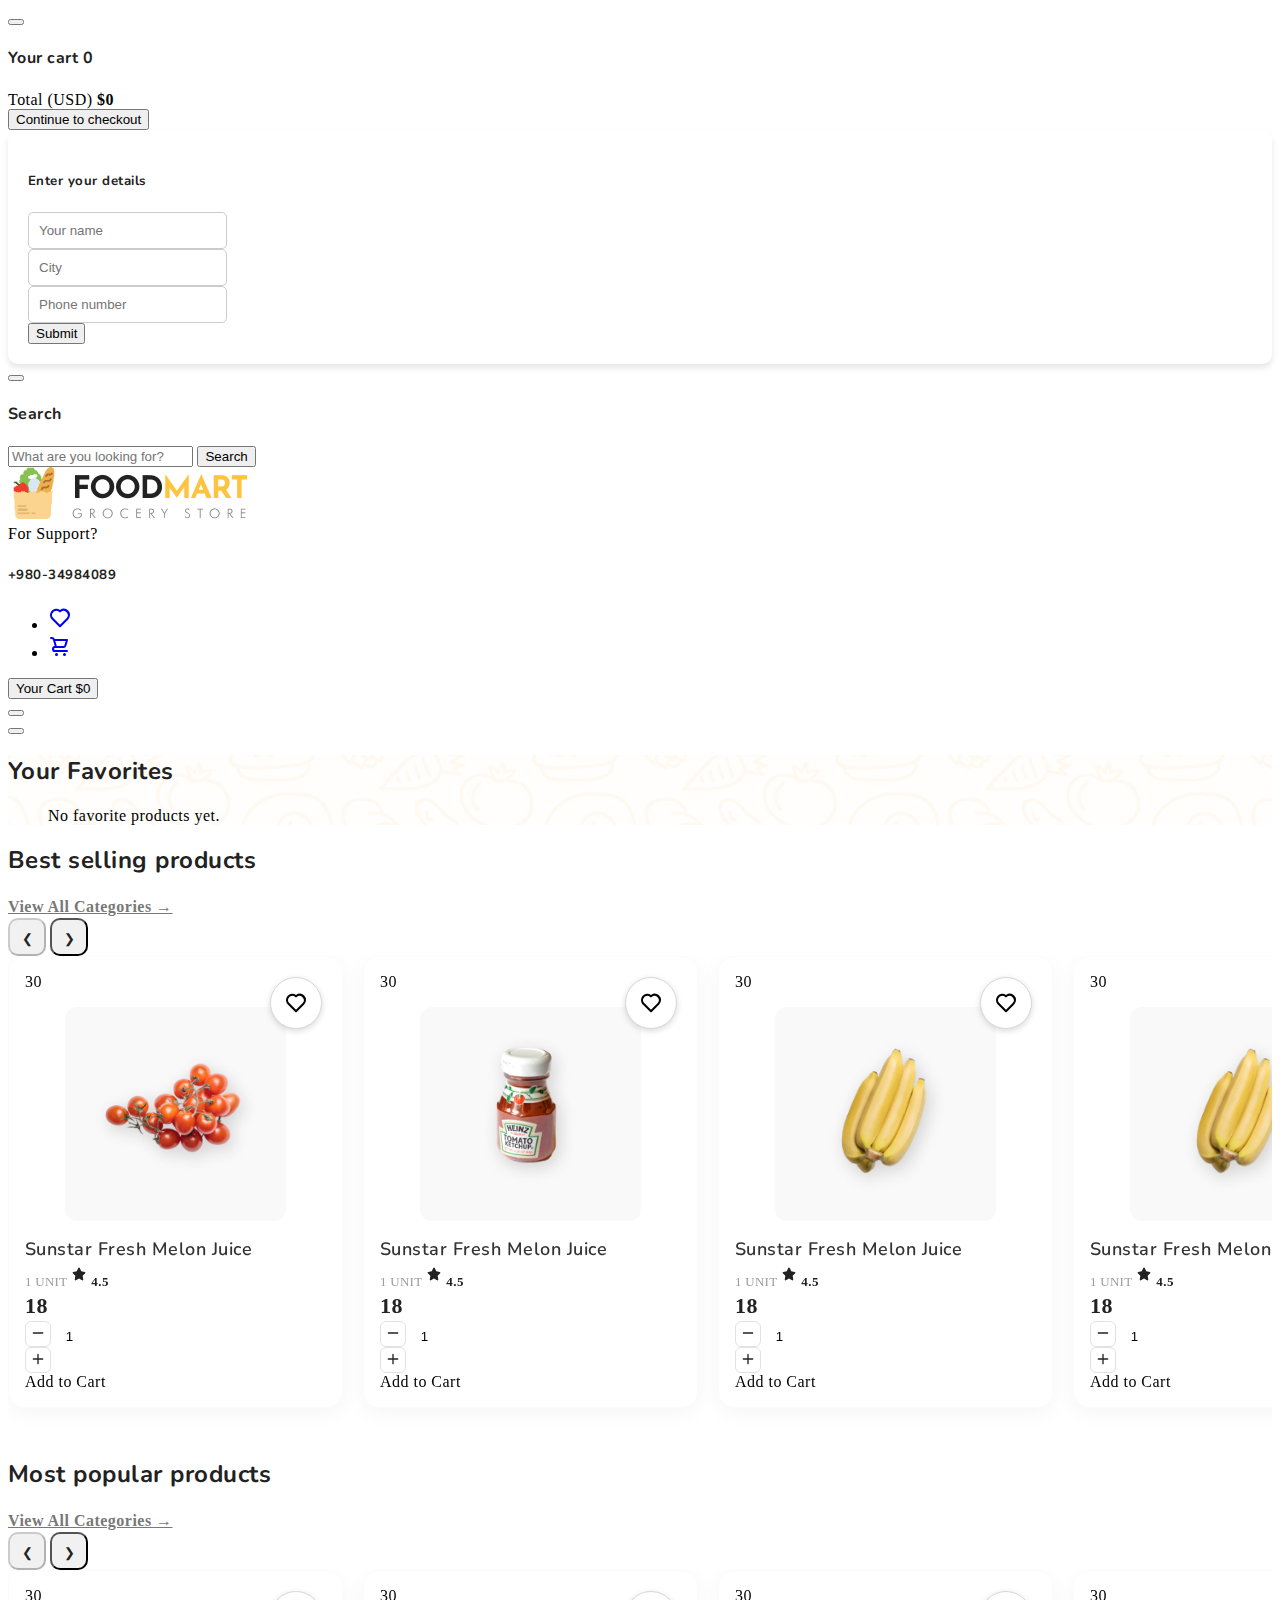
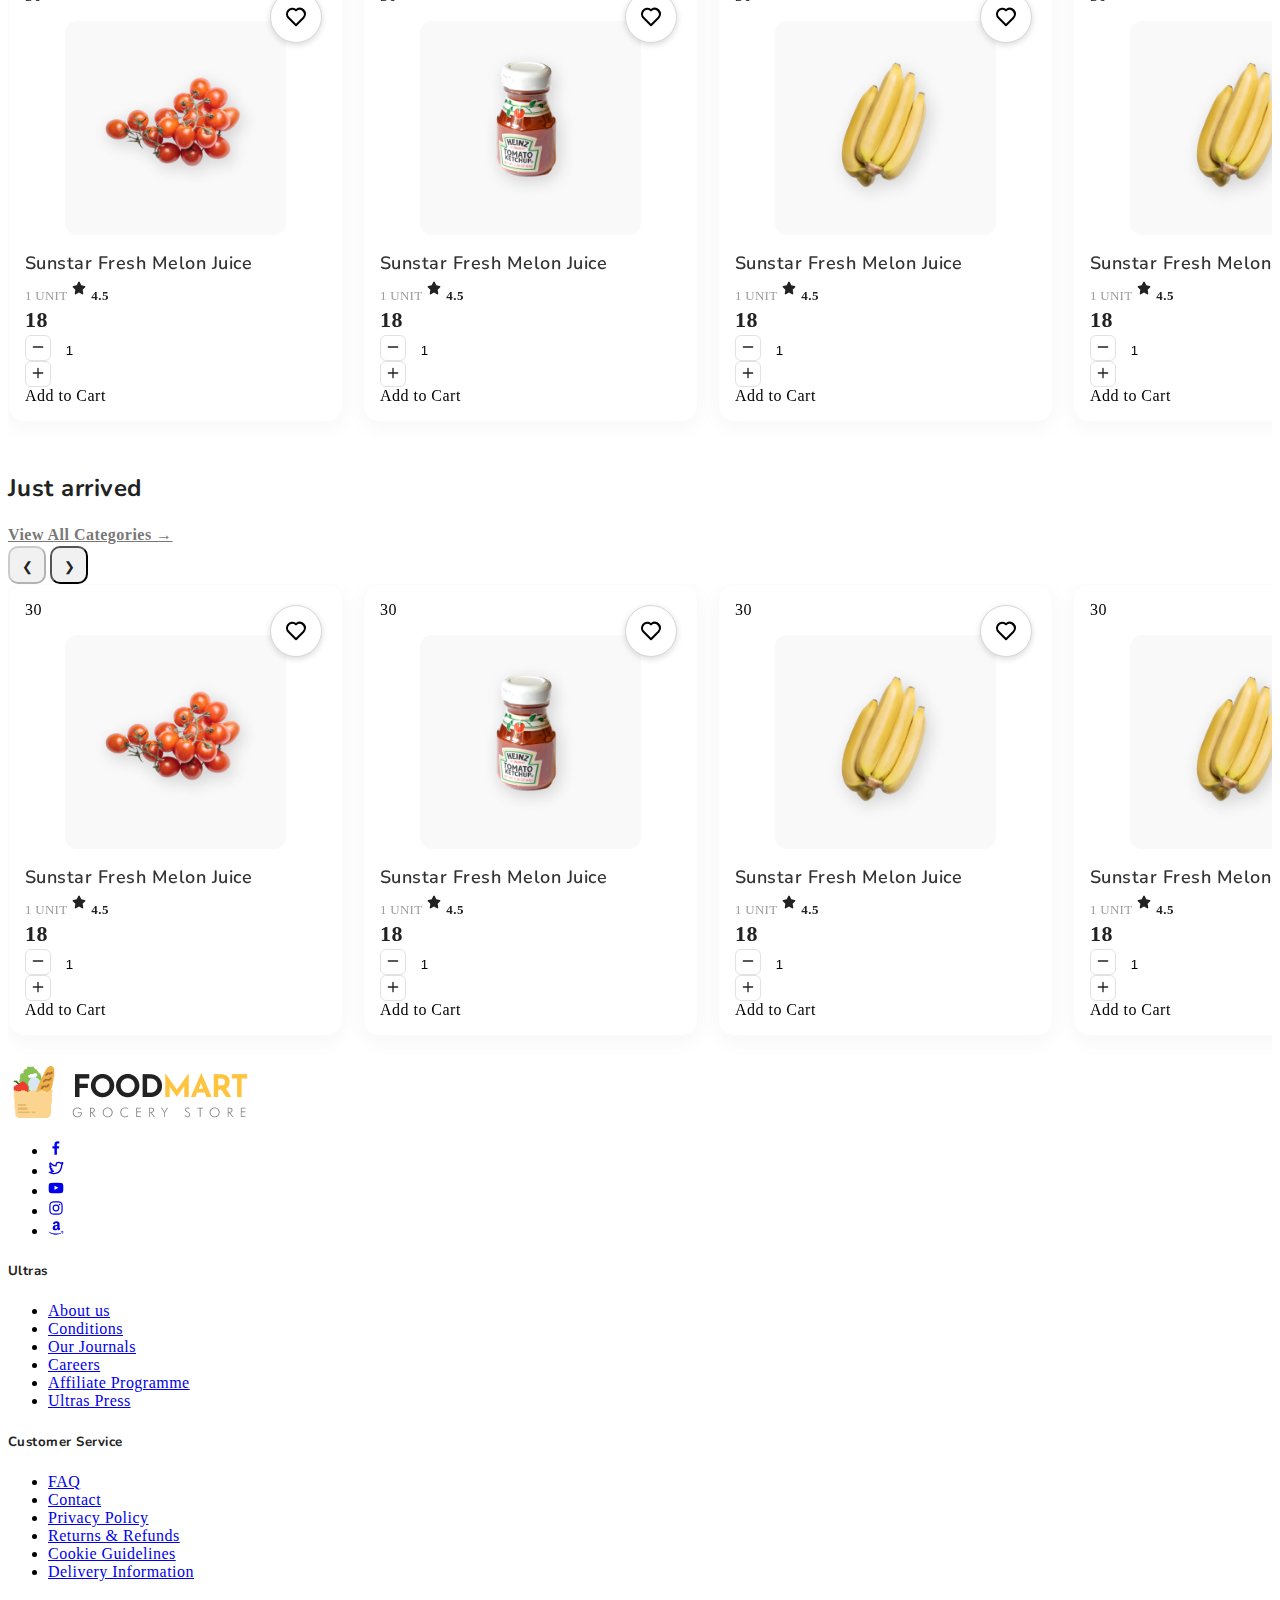
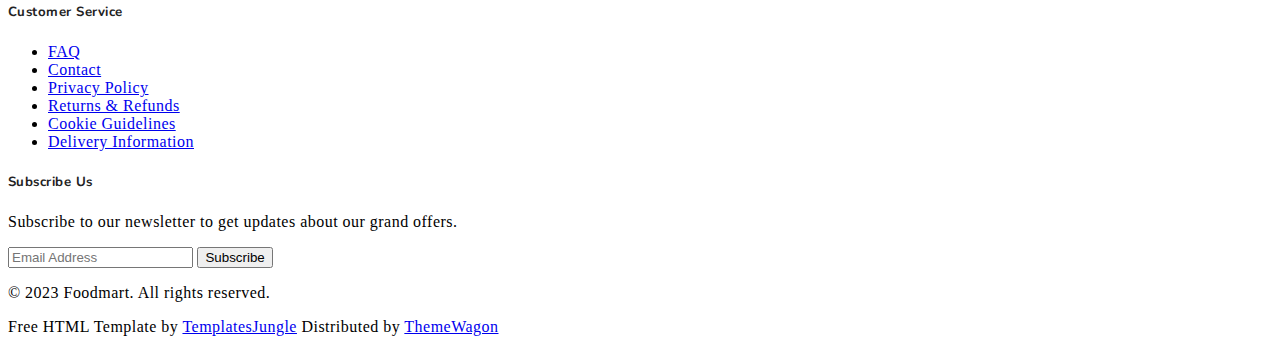
==== favorites.html @ f61351df "feat: added chatbot, favorites page, fixed product cart" ====
<!DOCTYPE html>
<html lang="en">
	<head>
		<meta charset="UTF-8" />
		<meta name="viewport" content="width=device-width, initial-scale=1.0" />
		<title></title>
		<link
			rel="stylesheet"
			href="https://cdn.jsdelivr.net/npm/swiper@9/swiper-bundle.min.css"
		/>
		<link
			href="https://cdn.jsdelivr.net/npm/bootstrap@5.3.0-alpha3/dist/css/bootstrap.min.css"
			rel="stylesheet"
			integrity="sha384-KK94CHFLLe+nY2dmCWGMq91rCGa5gtU4mk92HdvYe+M/SXH301p5ILy+dN9+nJOZ"
			crossorigin="anonymous"
		/>
		<link rel="stylesheet" type="text/css" href="css/vendor.css" />
		<link rel="stylesheet" type="text/css" href="style.css" />

		<link rel="preconnect" href="https://fonts.googleapis.com" />
		<link rel="preconnect" href="https://fonts.gstatic.com" crossorigin />
		<link
			href="https://fonts.googleapis.com/css2?family=Nunito:wght@400;700&family=Open+Sans:ital,wght@0,400;0,700;1,400;1,700&display=swap"
			rel="stylesheet"
		/>
	</head>
	<body class="product-page">
		<svg xmlns="http://www.w3.org/2000/svg" style="display: none;">
      <defs>
        <symbol xmlns="http://www.w3.org/2000/svg" id="link" viewBox="0 0 24 24">
          <path fill="currentColor" d="M12 19a1 1 0 1 0-1-1a1 1 0 0 0 1 1Zm5 0a1 1 0 1 0-1-1a1 1 0 0 0 1 1Zm0-4a1 1 0 1 0-1-1a1 1 0 0 0 1 1Zm-5 0a1 1 0 1 0-1-1a1 1 0 0 0 1 1Zm7-12h-1V2a1 1 0 0 0-2 0v1H8V2a1 1 0 0 0-2 0v1H5a3 3 0 0 0-3 3v14a3 3 0 0 0 3 3h14a3 3 0 0 0 3-3V6a3 3 0 0 0-3-3Zm1 17a1 1 0 0 1-1 1H5a1 1 0 0 1-1-1v-9h16Zm0-11H4V6a1 1 0 0 1 1-1h1v1a1 1 0 0 0 2 0V5h8v1a1 1 0 0 0 2 0V5h1a1 1 0 0 1 1 1ZM7 15a1 1 0 1 0-1-1a1 1 0 0 0 1 1Zm0 4a1 1 0 1 0-1-1a1 1 0 0 0 1 1Z"/>
        </symbol>
        <symbol xmlns="http://www.w3.org/2000/svg" id="arrow-right" viewBox="0 0 24 24">
          <path fill="currentColor" d="M17.92 11.62a1 1 0 0 0-.21-.33l-5-5a1 1 0 0 0-1.42 1.42l3.3 3.29H7a1 1 0 0 0 0 2h7.59l-3.3 3.29a1 1 0 0 0 0 1.42a1 1 0 0 0 1.42 0l5-5a1 1 0 0 0 .21-.33a1 1 0 0 0 0-.76Z"/>
        </symbol>
        <symbol xmlns="http://www.w3.org/2000/svg" id="category" viewBox="0 0 24 24">
          <path fill="currentColor" d="M19 5.5h-6.28l-.32-1a3 3 0 0 0-2.84-2H5a3 3 0 0 0-3 3v13a3 3 0 0 0 3 3h14a3 3 0 0 0 3-3v-10a3 3 0 0 0-3-3Zm1 13a1 1 0 0 1-1 1H5a1 1 0 0 1-1-1v-13a1 1 0 0 1 1-1h4.56a1 1 0 0 1 .95.68l.54 1.64a1 1 0 0 0 .95.68h7a1 1 0 0 1 1 1Z"/>
        </symbol>
        <symbol xmlns="http://www.w3.org/2000/svg" id="calendar" viewBox="0 0 24 24">
          <path fill="currentColor" d="M19 4h-2V3a1 1 0 0 0-2 0v1H9V3a1 1 0 0 0-2 0v1H5a3 3 0 0 0-3 3v12a3 3 0 0 0 3 3h14a3 3 0 0 0 3-3V7a3 3 0 0 0-3-3Zm1 15a1 1 0 0 1-1 1H5a1 1 0 0 1-1-1v-7h16Zm0-9H4V7a1 1 0 0 1 1-1h2v1a1 1 0 0 0 2 0V6h6v1a1 1 0 0 0 2 0V6h2a1 1 0 0 1 1 1Z"/>
        </symbol>
        <symbol xmlns="http://www.w3.org/2000/svg" id="heart" viewBox="0 0 24 24">
          <path fill="currentColor" d="M20.16 4.61A6.27 6.27 0 0 0 12 4a6.27 6.27 0 0 0-8.16 9.48l7.45 7.45a1 1 0 0 0 1.42 0l7.45-7.45a6.27 6.27 0 0 0 0-8.87Zm-1.41 7.46L12 18.81l-6.75-6.74a4.28 4.28 0 0 1 3-7.3a4.25 4.25 0 0 1 3 1.25a1 1 0 0 0 1.42 0a4.27 4.27 0 0 1 6 6.05Z"/>
        </symbol>
        <symbol xmlns="http://www.w3.org/2000/svg" id="plus" viewBox="0 0 24 24">
          <path fill="currentColor" d="M19 11h-6V5a1 1 0 0 0-2 0v6H5a1 1 0 0 0 0 2h6v6a1 1 0 0 0 2 0v-6h6a1 1 0 0 0 0-2Z"/>
        </symbol>
        <symbol xmlns="http://www.w3.org/2000/svg" id="minus" viewBox="0 0 24 24">
          <path fill="currentColor" d="M19 11H5a1 1 0 0 0 0 2h14a1 1 0 0 0 0-2Z"/>
        </symbol>
        <symbol xmlns="http://www.w3.org/2000/svg" id="cart" viewBox="0 0 24 24">
          <path fill="currentColor" d="M8.5 19a1.5 1.5 0 1 0 1.5 1.5A1.5 1.5 0 0 0 8.5 19ZM19 16H7a1 1 0 0 1 0-2h8.491a3.013 3.013 0 0 0 2.885-2.176l1.585-5.55A1 1 0 0 0 19 5H6.74a3.007 3.007 0 0 0-2.82-2H3a1 1 0 0 0 0 2h.921a1.005 1.005 0 0 1 .962.725l.155.545v.005l1.641 5.742A3 3 0 0 0 7 18h12a1 1 0 0 0 0-2Zm-1.326-9l-1.22 4.274a1.005 1.005 0 0 1-.963.726H8.754l-.255-.892L7.326 7ZM16.5 19a1.5 1.5 0 1 0 1.5 1.5a1.5 1.5 0 0 0-1.5-1.5Z"/>
        </symbol>
        <symbol xmlns="http://www.w3.org/2000/svg" id="check" viewBox="0 0 24 24">
          <path fill="currentColor" d="M18.71 7.21a1 1 0 0 0-1.42 0l-7.45 7.46l-3.13-3.14A1 1 0 1 0 5.29 13l3.84 3.84a1 1 0 0 0 1.42 0l8.16-8.16a1 1 0 0 0 0-1.47Z"/>
        </symbol>
        <symbol xmlns="http://www.w3.org/2000/svg" id="trash" viewBox="0 0 24 24">
          <path fill="currentColor" d="M10 18a1 1 0 0 0 1-1v-6a1 1 0 0 0-2 0v6a1 1 0 0 0 1 1ZM20 6h-4V5a3 3 0 0 0-3-3h-2a3 3 0 0 0-3 3v1H4a1 1 0 0 0 0 2h1v11a3 3 0 0 0 3 3h8a3 3 0 0 0 3-3V8h1a1 1 0 0 0 0-2ZM10 5a1 1 0 0 1 1-1h2a1 1 0 0 1 1 1v1h-4Zm7 14a1 1 0 0 1-1 1H8a1 1 0 0 1-1-1V8h10Zm-3-1a1 1 0 0 0 1-1v-6a1 1 0 0 0-2 0v6a1 1 0 0 0 1 1Z"/>
        </symbol>
        <symbol xmlns="http://www.w3.org/2000/svg" id="star-outline" viewBox="0 0 15 15">
          <path fill="none" stroke="currentColor" stroke-linecap="round" stroke-linejoin="round" d="M7.5 9.804L5.337 11l.413-2.533L4 6.674l2.418-.37L7.5 4l1.082 2.304l2.418.37l-1.75 1.793L9.663 11L7.5 9.804Z"/>
        </symbol>
        <symbol xmlns="http://www.w3.org/2000/svg" id="star-solid" viewBox="0 0 15 15">
          <path fill="currentColor" d="M7.953 3.788a.5.5 0 0 0-.906 0L6.08 5.85l-2.154.33a.5.5 0 0 0-.283.843l1.574 1.613l-.373 2.284a.5.5 0 0 0 .736.518l1.92-1.063l1.921 1.063a.5.5 0 0 0 .736-.519l-.373-2.283l1.574-1.613a.5.5 0 0 0-.283-.844L8.921 5.85l-.968-2.062Z"/>
        </symbol>
        <symbol xmlns="http://www.w3.org/2000/svg" id="search" viewBox="0 0 24 24">
          <path fill="currentColor" d="M21.71 20.29L18 16.61A9 9 0 1 0 16.61 18l3.68 3.68a1 1 0 0 0 1.42 0a1 1 0 0 0 0-1.39ZM11 18a7 7 0 1 1 7-7a7 7 0 0 1-7 7Z"/>
        </symbol>
        <symbol xmlns="http://www.w3.org/2000/svg" id="user" viewBox="0 0 24 24">
          <path fill="currentColor" d="M15.71 12.71a6 6 0 1 0-7.42 0a10 10 0 0 0-6.22 8.18a1 1 0 0 0 2 .22a8 8 0 0 1 15.9 0a1 1 0 0 0 1 .89h.11a1 1 0 0 0 .88-1.1a10 10 0 0 0-6.25-8.19ZM12 12a4 4 0 1 1 4-4a4 4 0 0 1-4 4Z"/>
        </symbol>
        <symbol xmlns="http://www.w3.org/2000/svg" id="close" viewBox="0 0 15 15">
          <path fill="currentColor" d="M7.953 3.788a.5.5 0 0 0-.906 0L6.08 5.85l-2.154.33a.5.5 0 0 0-.283.843l1.574 1.613l-.373 2.284a.5.5 0 0 0 .736.518l1.92-1.063l1.921 1.063a.5.5 0 0 0 .736-.519l-.373-2.283l1.574-1.613a.5.5 0 0 0-.283-.844L8.921 5.85l-.968-2.062Z"/>
        </symbol>
      </defs>
    </svg>

    <div class="preloader-wrapper">
      <div class="preloader">
      </div>
    </div>

    <div class="offcanvas offcanvas-end" data-bs-scroll="true" tabindex="-1" id="offcanvasCart" aria-labelledby="My Cart">
      <div class="offcanvas-header justify-content-center">
        <button type="button" class="btn-close" data-bs-dismiss="offcanvas" aria-label="Close"></button>
      </div>
      <div class="offcanvas-body">
        <div class="order-md-last">
          <h4 class="d-flex justify-content-between align-items-center mb-3">
            <span class="text-primary">Your cart</span>
            <span id="cart-count" class="badge bg-primary rounded-pill">0</span>
          </h4>
          <ul id="cart-items" class="list-group mb-3">
            <!-- products -->
          </ul>

          <li class="list-group-item d-flex justify-content-between">
            <span>Total (USD)</span>
            <strong id="cart-total">$0</strong>
          </li>
  
          <button class="w-100 btn btn-primary btn-lg" type="submit">Continue to checkout</button>

          <!-- form submit -->
      <form class="user-form bg-light mt-4">
        <h5 class="text-center mb-3">Enter your details</h5>
        <div class="mb-3">
          <input type="text" class="form-control" placeholder="Your name" required>
        </div>
        <div class="mb-3">
          <input type="text" class="form-control" placeholder="City" required>
        </div>
        <div class="mb-3">
          <input type="tel" class="form-control" placeholder="Phone number" required>
        </div>
        <button type="submit" class="w-100 btn btn-primary btn-lg">Submit</button>
      </form>
        </div>
      </div>
    </div>
    
    <div class="offcanvas offcanvas-end" data-bs-scroll="true" tabindex="-1" id="offcanvasSearch" aria-labelledby="Search">
      <div class="offcanvas-header justify-content-center">
        <button type="button" class="btn-close" data-bs-dismiss="offcanvas" aria-label="Close"></button>
      </div>
      <div class="offcanvas-body">
        <div class="order-md-last">
          <h4 class="d-flex justify-content-between align-items-center mb-3">
            <span class="text-primary">Search</span>
          </h4>
          <form role="search" action="index.html" method="get" class="d-flex mt-3 gap-0">
            <input class="form-control rounded-start rounded-0 bg-light" type="email" placeholder="What are you looking for?" aria-label="What are you looking for?">
            <button class="btn btn-dark rounded-end rounded-0" type="submit">Search</button>
          </form>
        </div>
      </div>
    </div>

    <header>
      <div class="container-fluid">
        <div class="d-flex justify-content-between py-3 border-bottom">
          
          <div class="col-sm-4 col-lg-3 text-center text-sm-start d-flex align-items-center">
            <div class="main-logo">
              <a href="index.html">
                <img src="images/logo.png" alt="logo" class="img-fluid">
              </a>
            </div>
          </div>
          
          <div class="col-sm-8 d-flex justify-content-end gap-5 align-items-center mt-sm-0 justify-content-center justify-content-sm-end">
            <div class="support-box text-end d-none d-xl-block">
              <span class="fs-6 text-muted">For Support?</span>
              <h5 class="mb-0">+980-34984089</h5>
            </div>

            <ul class="d-flex justify-content-end list-unstyled m-0">
              <li>
                <a href="/favorites.html" class="rounded-circle bg-light p-2 mx-1">
                  <svg width="24" height="24" viewBox="0 0 24 24"><use xlink:href="#heart"></use></svg>
                </a>
              </li>
              <li class="d-lg-none">
                <a href="#" class="rounded-circle bg-light p-2 mx-1" data-bs-toggle="offcanvas" data-bs-target="#offcanvasCart" aria-controls="offcanvasCart">
                  <svg width="24" height="24" viewBox="0 0 24 24"><use xlink:href="#cart"></use></svg>
                </a>
              </li>
            </ul>

            <div class="cart text-end d-none d-lg-block dropdown">
              <button class="border-0 bg-transparent d-flex flex-column gap-2 lh-1" type="button" data-bs-toggle="offcanvas" data-bs-target="#offcanvasCart" aria-controls="offcanvasCart">
                <span class="fs-6 text-muted dropdown-toggle">Your Cart</span>
                <span id='cart-total-header' class="cart-total fs-5 fw-bold">$0</span>
              </button>
            </div>

            <div>
              <div class="row py-3">
                <div class="d-flex justify-content-center justify-content-sm-between align-items-center">
                  <nav class="main-menu d-flex navbar navbar-expand-lg">
      
                    <button class="navbar-toggler" type="button" data-bs-toggle="offcanvas" data-bs-target="#offcanvasNavbar"
                      aria-controls="offcanvasNavbar">
                      <span class="navbar-toggler-icon"></span>
                    </button>
      
                    <div class="offcanvas offcanvas-end" tabindex="-1" id="offcanvasNavbar" aria-labelledby="offcanvasNavbarLabel">
      
                      <div class="offcanvas-header justify-content-center">
                        <button type="button" class="btn-close" data-bs-dismiss="offcanvas" aria-label="Close"></button>
                      </div>
      
                    </div>
                </div>
              </div>
            </div>

          </div>

        </div>
      </div>
 
    </header>

		<section class="py-3" style="background-image: url('images/background-pattern.jpg');background-repeat: no-repeat;background-size: cover;">
			<div class="container-fluid">
        <h2 class="text-center my-4">Your Favorites</h2>
        <ul id="favorites-list" class="list-group mb-3">
          <!-- products -->
        </ul>
		  </div>
		</section>

    <section class="py-5 overflow-hidden">
      <div class="container-fluid">
        <div class="row">
          <div class="col-md-12">

            <div class="section-header d-flex flex-wrap justify-content-between my-5">
              
              <h2 class="section-title">Best selling products</h2>

              <div class="d-flex align-items-center">
                <a href="#" class="btn-link text-decoration-none">View All Categories →</a>
                <div class="swiper-buttons">
                  <button class="swiper-prev best-selling-prev btn btn-primary">❮</button>
                  <button class="swiper-next best-selling-next btn btn-primary">❯</button>
                </div>  
              </div>
            </div>
          </div>
        </div>
        <div class="row">
          <div class="col-md-12">
            <div class="products-carousel swiper best-selling-carousel">
              <div class="swiper-wrapper" id='bestSellProducts'></div>
            </div>
            <!-- / products-carousel -->
          </div>
        </div>
      </div>
    </section>

    <section class="py-5 overflow-hidden">
      <div class="container-fluid">
        <div class="row">
          <div class="col-md-12">

            <div class="section-header d-flex justify-content-between">
              
              <h2 class="section-title">Most popular products</h2>

              <div class="d-flex align-items-center">
                <a href="#" class="btn-link text-decoration-none">View All Categories →</a>
                <div class="swiper-buttons">
                  <button class="swiper-prev most-popular-prev btn btn-primary">❮</button>
                  <button class="swiper-next most-popular-next btn btn-primary">❯</button>
                </div>  
              </div>
            </div>
            
          </div>
        </div>
        <div class="row">
          <div class="col-md-12">

            <div class="products-carousel swiper most-popular-carousel">
              <div class="swiper-wrapper" id='mostPopularProducts'></div>
            </div>
            <!-- / products-carousel -->

          </div>
        </div>
      </div>
    </section>

    <section class="py-5 overflow-hidden">
      <div class="container-fluid">
        <div class="row">
          <div class="col-md-12">

            <div class="section-header d-flex justify-content-between">
              
              <h2 class="section-title">Just arrived</h2>

              <div class="d-flex align-items-center">
                <a href="#" class="btn-link text-decoration-none">View All Categories →</a>
                <div class="swiper-buttons">
                  <button class="swiper-prev just-arrived-prev btn btn-primary">❮</button>
                  <button class="swiper-next just-arrived-next btn btn-primary">❯</button>
                </div>  
              </div>
            </div>
            
          </div>
        </div>
        <div class="row">
          <div class="col-md-12">

            <div class="products-carousel swiper just-arrived-carousel">
              <div class="swiper-wrapper" id='justArrivedProducts'></div>
            </div>
            <!-- / products-carousel -->
          </div>
        </div>
      </div>
    </section>
		
		<footer class="py-5">
      <div class="container-fluid">
        <div class="row">

          <div class="col-lg-3 col-md-6 col-sm-6">
            <div class="footer-menu">
              <img src="images/logo.png" alt="logo">
              <div class="social-links mt-5">
                <ul class="d-flex list-unstyled gap-2">
                  <li>
                    <a href="#" class="btn btn-outline-light">
                      <svg xmlns="http://www.w3.org/2000/svg" width="16" height="16" viewBox="0 0 24 24"><path fill="currentColor" d="M15.12 5.32H17V2.14A26.11 26.11 0 0 0 14.26 2c-2.72 0-4.58 1.66-4.58 4.7v2.62H6.61v3.56h3.07V22h3.68v-9.12h3.06l.46-3.56h-3.52V7.05c0-1.05.28-1.73 1.76-1.73Z"/></svg>
                    </a>
                  </li>
                  <li>
                    <a href="#" class="btn btn-outline-light">
                      <svg xmlns="http://www.w3.org/2000/svg" width="16" height="16" viewBox="0 0 24 24"><path fill="currentColor" d="M22.991 3.95a1 1 0 0 0-1.51-.86a7.48 7.48 0 0 1-1.874.794a5.152 5.152 0 0 0-3.374-1.242a5.232 5.232 0 0 0-5.223 5.063a11.032 11.032 0 0 1-6.814-3.924a1.012 1.012 0 0 0-.857-.365a.999.999 0 0 0-.785.5a5.276 5.276 0 0 0-.242 4.769l-.002.001a1.041 1.041 0 0 0-.496.89a3.042 3.042 0 0 0 .027.439a5.185 5.185 0 0 0 1.568 3.312a.998.998 0 0 0-.066.77a5.204 5.204 0 0 0 2.362 2.922a7.465 7.465 0 0 1-3.59.448A1 1 0 0 0 1.45 19.3a12.942 12.942 0 0 0 7.01 2.061a12.788 12.788 0 0 0 12.465-9.363a12.822 12.822 0 0 0 .535-3.646l-.001-.2a5.77 5.77 0 0 0 1.532-4.202Zm-3.306 3.212a.995.995 0 0 0-.234.702c.01.165.009.331.009.488a10.824 10.824 0 0 1-.454 3.08a10.685 10.685 0 0 1-10.546 7.93a10.938 10.938 0 0 1-2.55-.301a9.48 9.48 0 0 0 2.942-1.564a1 1 0 0 0-.602-1.786a3.208 3.208 0 0 1-2.214-.935q.224-.042.445-.105a1 1 0 0 0-.08-1.943a3.198 3.198 0 0 1-2.25-1.726a5.3 5.3 0 0 0 .545.046a1.02 1.02 0 0 0 .984-.696a1 1 0 0 0-.4-1.137a3.196 3.196 0 0 1-1.425-2.673c0-.066.002-.133.006-.198a13.014 13.014 0 0 0 8.21 3.48a1.02 1.02 0 0 0 .817-.36a1 1 0 0 0 .206-.867a3.157 3.157 0 0 1-.087-.729a3.23 3.23 0 0 1 3.226-3.226a3.184 3.184 0 0 1 2.345 1.02a.993.993 0 0 0 .921.298a9.27 9.27 0 0 0 1.212-.322a6.681 6.681 0 0 1-1.026 1.524Z"/></svg>
                    </a>
                  </li>
                  <li>
                    <a href="#" class="btn btn-outline-light">
                      <svg xmlns="http://www.w3.org/2000/svg" width="16" height="16" viewBox="0 0 24 24"><path fill="currentColor" d="M23 9.71a8.5 8.5 0 0 0-.91-4.13a2.92 2.92 0 0 0-1.72-1A78.36 78.36 0 0 0 12 4.27a78.45 78.45 0 0 0-8.34.3a2.87 2.87 0 0 0-1.46.74c-.9.83-1 2.25-1.1 3.45a48.29 48.29 0 0 0 0 6.48a9.55 9.55 0 0 0 .3 2a3.14 3.14 0 0 0 .71 1.36a2.86 2.86 0 0 0 1.49.78a45.18 45.18 0 0 0 6.5.33c3.5.05 6.57 0 10.2-.28a2.88 2.88 0 0 0 1.53-.78a2.49 2.49 0 0 0 .61-1a10.58 10.58 0 0 0 .52-3.4c.04-.56.04-3.94.04-4.54ZM9.74 14.85V8.66l5.92 3.11c-1.66.92-3.85 1.96-5.92 3.08Z"/></svg>
                    </a>
                  </li>
                  <li>
                    <a href="#" class="btn btn-outline-light">
                      <svg xmlns="http://www.w3.org/2000/svg" width="16" height="16" viewBox="0 0 24 24"><path fill="currentColor" d="M17.34 5.46a1.2 1.2 0 1 0 1.2 1.2a1.2 1.2 0 0 0-1.2-1.2Zm4.6 2.42a7.59 7.59 0 0 0-.46-2.43a4.94 4.94 0 0 0-1.16-1.77a4.7 4.7 0 0 0-1.77-1.15a7.3 7.3 0 0 0-2.43-.47C15.06 2 14.72 2 12 2s-3.06 0-4.12.06a7.3 7.3 0 0 0-2.43.47a4.78 4.78 0 0 0-1.77 1.15a4.7 4.7 0 0 0-1.15 1.77a7.3 7.3 0 0 0-.47 2.43C2 8.94 2 9.28 2 12s0 3.06.06 4.12a7.3 7.3 0 0 0 .47 2.43a4.7 4.7 0 0 0 1.15 1.77a4.78 4.78 0 0 0 1.77 1.15a7.3 7.3 0 0 0 2.43.47C8.94 22 9.28 22 12 22s3.06 0 4.12-.06a7.3 7.3 0 0 0 2.43-.47a4.7 4.7 0 0 0 1.77-1.15a4.85 4.85 0 0 0 1.16-1.77a7.59 7.59 0 0 0 .46-2.43c0-1.06.06-1.4.06-4.12s0-3.06-.06-4.12ZM20.14 16a5.61 5.61 0 0 1-.34 1.86a3.06 3.06 0 0 1-.75 1.15a3.19 3.19 0 0 1-1.15.75a5.61 5.61 0 0 1-1.86.34c-1 .05-1.37.06-4 .06s-3 0-4-.06a5.73 5.73 0 0 1-1.94-.3a3.27 3.27 0 0 1-1.1-.75a3 3 0 0 1-.74-1.15a5.54 5.54 0 0 1-.4-1.9c0-1-.06-1.37-.06-4s0-3 .06-4a5.54 5.54 0 0 1 .35-1.9A3 3 0 0 1 5 5a3.14 3.14 0 0 1 1.1-.8A5.73 5.73 0 0 1 8 3.86c1 0 1.37-.06 4-.06s3 0 4 .06a5.61 5.61 0 0 1 1.86.34a3.06 3.06 0 0 1 1.19.8a3.06 3.06 0 0 1 .75 1.1a5.61 5.61 0 0 1 .34 1.9c.05 1 .06 1.37.06 4s-.01 3-.06 4ZM12 6.87A5.13 5.13 0 1 0 17.14 12A5.12 5.12 0 0 0 12 6.87Zm0 8.46A3.33 3.33 0 1 1 15.33 12A3.33 3.33 0 0 1 12 15.33Z"/></svg>
                    </a>
                  </li>
                  <li>
                    <a href="#" class="btn btn-outline-light">
                      <svg xmlns="http://www.w3.org/2000/svg" width="16" height="16" viewBox="0 0 24 24"><path fill="currentColor" d="M1.04 17.52q.1-.16.32-.02a21.308 21.308 0 0 0 10.88 2.9a21.524 21.524 0 0 0 7.74-1.46q.1-.04.29-.12t.27-.12a.356.356 0 0 1 .47.12q.17.24-.11.44q-.36.26-.92.6a14.99 14.99 0 0 1-3.84 1.58A16.175 16.175 0 0 1 12 22a16.017 16.017 0 0 1-5.9-1.09a16.246 16.246 0 0 1-4.98-3.07a.273.273 0 0 1-.12-.2a.215.215 0 0 1 .04-.12Zm6.02-5.7a4.036 4.036 0 0 1 .68-2.36A4.197 4.197 0 0 1 9.6 7.98a10.063 10.063 0 0 1 2.66-.66q.54-.06 1.76-.16v-.34a3.562 3.562 0 0 0-.28-1.72a1.5 1.5 0 0 0-1.32-.6h-.16a2.189 2.189 0 0 0-1.14.42a1.64 1.64 0 0 0-.62 1a.508.508 0 0 1-.4.46L7.8 6.1q-.34-.08-.34-.36a.587.587 0 0 1 .02-.14a3.834 3.834 0 0 1 1.67-2.64A6.268 6.268 0 0 1 12.26 2h.5a5.054 5.054 0 0 1 3.56 1.18a3.81 3.81 0 0 1 .37.43a3.875 3.875 0 0 1 .27.41a2.098 2.098 0 0 1 .18.52q.08.34.12.47a2.856 2.856 0 0 1 .06.56q.02.43.02.51v4.84a2.868 2.868 0 0 0 .15.95a2.475 2.475 0 0 0 .29.62q.14.19.46.61a.599.599 0 0 1 .12.32a.346.346 0 0 1-.16.28q-1.66 1.44-1.8 1.56a.557.557 0 0 1-.58.04q-.28-.24-.49-.46t-.3-.32a4.466 4.466 0 0 1-.29-.39q-.2-.29-.28-.39a4.91 4.91 0 0 1-2.2 1.52a6.038 6.038 0 0 1-1.68.2a3.505 3.505 0 0 1-2.53-.95a3.553 3.553 0 0 1-.99-2.69Zm3.44-.4a1.895 1.895 0 0 0 .39 1.25a1.294 1.294 0 0 0 1.05.47a1.022 1.022 0 0 0 .17-.02a1.022 1.022 0 0 1 .15-.02a2.033 2.033 0 0 0 1.3-1.08a3.13 3.13 0 0 0 .33-.83a3.8 3.8 0 0 0 .12-.73q.01-.28.01-.92v-.5a7.287 7.287 0 0 0-1.76.16a2.144 2.144 0 0 0-1.76 2.22Zm8.4 6.44a.626.626 0 0 1 .12-.16a3.14 3.14 0 0 1 .96-.46a6.52 6.52 0 0 1 1.48-.22a1.195 1.195 0 0 1 .38.02q.9.08 1.08.3a.655.655 0 0 1 .08.36v.14a4.56 4.56 0 0 1-.38 1.65a3.84 3.84 0 0 1-1.06 1.53a.302.302 0 0 1-.18.08a.177.177 0 0 1-.08-.02q-.12-.06-.06-.22a7.632 7.632 0 0 0 .74-2.42a.513.513 0 0 0-.08-.32q-.2-.24-1.12-.24q-.34 0-.8.04q-.5.06-.92.12a.232.232 0 0 1-.16-.04a.065.065 0 0 1-.02-.08a.153.153 0 0 1 .02-.06Z"/></svg>
                    </a>
                  </li>
                </ul>
              </div>
            </div>
          </div>

          <div class="col-md-2 col-sm-6">
            <div class="footer-menu">
              <h5 class="widget-title">Ultras</h5>
              <ul class="menu-list list-unstyled">
                <li class="menu-item">
                  <a href="#" class="nav-link">About us</a>
                </li>
                <li class="menu-item">
                  <a href="#" class="nav-link">Conditions </a>
                </li>
                <li class="menu-item">
                  <a href="#" class="nav-link">Our Journals</a>
                </li>
                <li class="menu-item">
                  <a href="#" class="nav-link">Careers</a>
                </li>
                <li class="menu-item">
                  <a href="#" class="nav-link">Affiliate Programme</a>
                </li>
                <li class="menu-item">
                  <a href="#" class="nav-link">Ultras Press</a>
                </li>
              </ul>
            </div>
          </div>
          <div class="col-md-2 col-sm-6">
            <div class="footer-menu">
              <h5 class="widget-title">Customer Service</h5>
              <ul class="menu-list list-unstyled">
                <li class="menu-item">
                  <a href="#" class="nav-link">FAQ</a>
                </li>
                <li class="menu-item">
                  <a href="#" class="nav-link">Contact</a>
                </li>
                <li class="menu-item">
                  <a href="#" class="nav-link">Privacy Policy</a>
                </li>
                <li class="menu-item">
                  <a href="#" class="nav-link">Returns & Refunds</a>
                </li>
                <li class="menu-item">
                  <a href="#" class="nav-link">Cookie Guidelines</a>
                </li>
                <li class="menu-item">
                  <a href="#" class="nav-link">Delivery Information</a>
                </li>
              </ul>
            </div>
          </div>
          <div class="col-md-2 col-sm-6">
            <div class="footer-menu">
              <h5 class="widget-title">Customer Service</h5>
              <ul class="menu-list list-unstyled">
                <li class="menu-item">
                  <a href="#" class="nav-link">FAQ</a>
                </li>
                <li class="menu-item">
                  <a href="#" class="nav-link">Contact</a>
                </li>
                <li class="menu-item">
                  <a href="#" class="nav-link">Privacy Policy</a>
                </li>
                <li class="menu-item">
                  <a href="#" class="nav-link">Returns & Refunds</a>
                </li>
                <li class="menu-item">
                  <a href="#" class="nav-link">Cookie Guidelines</a>
                </li>
                <li class="menu-item">
                  <a href="#" class="nav-link">Delivery Information</a>
                </li>
              </ul>
            </div>
          </div>
          <div class="col-lg-3 col-md-6 col-sm-6">
            <div class="footer-menu">
              <h5 class="widget-title">Subscribe Us</h5>
              <p>Subscribe to our newsletter to get updates about our grand offers.</p>
              <form class="d-flex mt-3 gap-0" role="newsletter">
                <input class="form-control rounded-start rounded-0 bg-light" type="email" placeholder="Email Address" aria-label="Email Address">
                <button class="btn btn-dark rounded-end rounded-0" type="submit">Subscribe</button>
              </form>
            </div>
          </div>
          
        </div>
      </div>
    </footer>
    <div id="footer-bottom">
      <div class="container-fluid">
        <div class="row">
          <div class="col-md-6 copyright">
            <p>© 2023 Foodmart. All rights reserved.</p>
          </div>
          <div class="col-md-6 credit-link text-start text-md-end">
            <p>Free HTML Template by <a href="https://templatesjungle.com/">TemplatesJungle</a> Distributed by <a href="https://themewagon">ThemeWagon</a></p>
          </div>
        </div>
      </div>
    </div>

		<script src="js/jquery-1.11.0.min.js"></script>
		<script src="https://cdn.jsdelivr.net/npm/swiper@9/swiper-bundle.min.js"></script>
		<script
			src="https://cdn.jsdelivr.net/npm/bootstrap@5.3.0-alpha3/dist/js/bootstrap.bundle.min.js"
			integrity="sha384-ENjdO4Dr2bkBIFxQpeoTz1HIcje39Wm4jDKdf19U8gI4ddQ3GYNS7NTKfAdVQSZe"
			crossorigin="anonymous"
		></script>
		<script src="js/plugins.js"></script>
		<script src="js/script.js"></script>
		<script type="module" src="js/products.js"></script>
		<script type="module" src="js/favorites.js"></script>
    <script type='module' src='js/cart.js'></script>
    <script src='js/chat-bot.js'></script>
	</body>
</html>
---- style.css ----
/*
Theme Name: FoodMart
Theme URI: https://templatesjungle.com/
Author: TemplatesJungle
Author URI: https://templatesjungle.com/
Description: FoodMart is specially designed product packaged for eCommerce store websites.
Version: 1.1
*/

/*--------------------------------------------------------------
This is main CSS file that contains custom style rules used in this template
--------------------------------------------------------------*/

/*------------------------------------*\
    Table of contents
\*------------------------------------*/

/*------------------------------------------------

CSS STRUCTURE:

1. VARIABLES

2. GENERAL TYPOGRAPHY
  2.1 General Styles
  2.2 Floating & Alignment
  2.3 Forms
  2.4 Lists
  2.5 Code
  2.6 Tables
  2.7 Spacing
  2.8 Utilities
  2.9 Misc
    - Row Border
    - Zoom Effect
  2.10 Buttons
    - Button Sizes
    - Button Shapes
    - Button Color Scheme
    - Button Aligns
  2.11 Section
    - Hero Section
    - Section Title
    - Section Paddings
    - Section Margins
    - Section Bg Colors
    - Content Colors
    - Content Borders

3. EXTENDED TYPOGRAPHY
  3.1 Blockquote / Pullquote
  3.2 Text Highlights

4. CONTENT ELEMENTS
  4.1 Tabs
  4.2 Accordions
  4.3 Brand Carousel
  4.4 Category Carousel

5. BLOG STYLES
  5.1 Blog Single Post
  5.2 About Author
  5.3 Comments List
  5.4 Comments Form3

6. SITE STRUCTURE
  6.1 Header
    - Header Menu
    - Nav Sidebar
  6.2 Billboard
  6.3 About Us Section
  6.4 Video Section
  6.5 Selling Products Section
  6.6 Quotation Section
  6.7 Latest Blogs Section
  6.8 Newsletter Section
  6.9 Instagram Section
  6.10 Footer
    - Footer Top
    - Footer Bottom

7. OTHER PAGES
  7.1 Product detail
  7.2 Shop page

    
/*--------------------------------------------------------------
/** 1. VARIABLES
--------------------------------------------------------------*/
:root {
	/* widths for rows and containers
     */
	--header-height: 160px;
	--header-height-min: 80px;
}
/* on mobile devices below 600px
 */
@media screen and (max-width: 600px) {
	:root {
		--header-height: 100px;
		--header-height-min: 80px;
	}
}
/* Theme Colors */
:root {
	--accent-color: #ffc43f;
	--dark-color: #222222;
	--light-dark-color: #727272;
	--light-color: #fff;
	--grey-color: #dbdbdb;
	--light-grey-color: #fafafa;
	--primary-color: #6995b1;
	--light-primary-color: #eef1f3;
}

/* Fonts */
:root {
	--body-font: 'Open Sans', sans-serif;
	--heading-font: 'Nunito', sans-serif;
}

body {
	--bs-link-color: #333;
	--bs-link-hover-color: #333;

	--bs-link-color-rgb: 40, 40, 40;
	--bs-link-hover-color-rgb: 0, 0, 0;

	/* --bs-link-color: #FFC43F;
  --bs-link-hover-color: #FFC43F; */

	--bs-light-rgb: 248, 248, 248;

	--bs-font-sans-serif: 'Open Sans', sans-serif;
	--bs-body-font-family: var(--bs-font-sans-serif);
	--bs-body-font-size: 1rem;
	--bs-body-font-weight: 400;
	--bs-body-line-height: 2;
	--bs-body-color: #747474;

	--bs-primary: #ffc43f;
	--bs-primary-rgb: 255, 196, 63;

	--bs-success: #a3be4c;
	--bs-success-rgb: 163, 190, 76;

	--bs-primary-bg-subtle: #fff9eb;
	--bs-success-bg-subtle: #eef5e5;

	--bs-border-color: #f7f7f7;

	--bs-secondary-rgb: 230, 243, 251;
	/* --bs-success-rgb: 238, 245, 228; */
	--bs-danger-rgb: 249, 235, 231;
	--bs-warning-rgb: 255, 249, 235;
	--bs-info-rgb: 230, 243, 250;
}
.btn-primary {
	--bs-btn-color: #fff;
	--bs-btn-bg: #ffc43f;
	--bs-btn-border-color: transparent;
	--bs-btn-hover-color: #fff;
	--bs-btn-hover-bg: #f7a422;
	--bs-btn-hover-border-color: transparent;
	--bs-btn-focus-shadow-rgb: 49, 132, 253;
	--bs-btn-active-color: #fff;
	--bs-btn-active-bg: #ffc43f;
	--bs-btn-active-border-color: transparent;
	--bs-btn-active-shadow: inset 0 3px 5px rgba(0, 0, 0, 0.125);
	--bs-btn-disabled-color: #fff;
	--bs-btn-disabled-bg: #d3d7dd;
	--bs-btn-disabled-border-color: transparent;
}
.btn-outline-primary {
	--bs-btn-color: #ffc43f;
	--bs-btn-border-color: #ffc43f;
	--bs-btn-hover-color: #fff;
	--bs-btn-hover-bg: #ffc107;
	--bs-btn-hover-border-color: #ffc107;
	--bs-btn-focus-shadow-rgb: 13, 110, 253;
	--bs-btn-active-color: #fff;
	--bs-btn-active-bg: #ffc107;
	--bs-btn-active-border-color: #ffc107;
	--bs-btn-active-shadow: inset 0 3px 5px rgba(0, 0, 0, 0.125);
	--bs-btn-disabled-color: #fff3cd;
	--bs-btn-disabled-bg: transparent;
	--bs-btn-disabled-border-color: #fff3cd;
	--bs-gradient: none;
}
.btn-outline-light {
	--bs-btn-color: #747474;
	--bs-btn-border-color: #efefef;
	--bs-btn-hover-color: #000;
	--bs-btn-hover-bg: #efefef;
	--bs-btn-hover-border-color: #efefef;
	--bs-btn-focus-shadow-rgb: 248, 249, 250;
	--bs-btn-active-color: #000;
	--bs-btn-active-bg: #efefef;
	--bs-btn-active-border-color: #efefef;
	--bs-btn-active-shadow: inset 0 3px 5px rgba(0, 0, 0, 0.125);
	--bs-btn-disabled-color: #efefef;
	--bs-btn-disabled-bg: transparent;
	--bs-btn-disabled-border-color: #efefef;
	--bs-gradient: none;
}
.btn-warning {
	--bs-btn-color: #747474;
	--bs-btn-bg: #fcf7eb;
	--bs-btn-border-color: #fcf7eb;
	--bs-btn-hover-color: #747474;
	--bs-btn-hover-bg: #ffecbe;
	--bs-btn-hover-border-color: #ffecbe;
	--bs-btn-focus-shadow-rgb: 217, 164, 6;
	--bs-btn-active-color: #000;
	--bs-btn-active-bg: #ffecbe;
	--bs-btn-active-border-color: #ffecbe;
	--bs-btn-active-shadow: inset 0 3px 5px rgba(0, 0, 0, 0.125);
	--bs-btn-disabled-color: #000;
	--bs-btn-disabled-bg: #fcf7eb;
	--bs-btn-disabled-border-color: #fcf7eb;
}
.btn-success {
	--bs-btn-color: #222;
	--bs-btn-bg: #eef5e4;
	--bs-btn-border-color: #eef5e4;
	--bs-btn-hover-color: #222;
	--bs-btn-hover-bg: #9de3c2;
	--bs-btn-hover-border-color: #9de3c2;
	--bs-btn-focus-shadow-rgb: 60, 153, 110;
	--bs-btn-active-color: #222;
	--bs-btn-active-bg: #9de3c2;
	--bs-btn-active-border-color: #9de3c2;
	--bs-btn-active-shadow: inset 0 3px 5px rgba(0, 0, 0, 0.125);
	--bs-btn-disabled-color: #222;
	--bs-btn-disabled-bg: #eef5e4;
	--bs-btn-disabled-border-color: #eef5e4;
}
.btn-danger {
	--bs-btn-color: #222;
	--bs-btn-bg: #ffeada;
	--bs-btn-border-color: #ffeada;
	--bs-btn-hover-color: #222;
	--bs-btn-hover-bg: #ecc9af;
	--bs-btn-hover-border-color: #ecc9af;
	--bs-btn-focus-shadow-rgb: 60, 153, 110;
	--bs-btn-active-color: #222;
	--bs-btn-active-bg: #ecc9af;
	--bs-btn-active-border-color: #ecc9af;
	--bs-btn-active-shadow: inset 0 3px 5px rgba(0, 0, 0, 0.125);
	--bs-btn-disabled-color: #222;
	--bs-btn-disabled-bg: #ffeada;
	--bs-btn-disabled-border-color: #ffeada;
}
body {
	letter-spacing: 0.03em;
}
h1,
h2,
h3,
h4,
h5,
h6 {
	font-family: var(--heading-font);
	color: var(--dark-color);
	font-weight: 700;
}
.display-1,
.display-2,
.display-3,
.display-4,
.display-5,
.display-6 {
	font-weight: 700;
}
.breadcrumb.text-white {
	--bs-breadcrumb-divider-color: #fff;
	--bs-breadcrumb-item-active-color: var(--bs-primary);
}
.dropdown-menu {
	--bs-dropdown-link-active-bg: var(--bs-primary);
}
.nav-pills .nav-link {
	--bs-nav-pills-link-active-color: #111;
	--bs-nav-pills-link-active-bg: #f1f1f1;
}

.container,
.container-fluid,
.container-lg,
.container-md,
.container-sm,
.container-xl,
.container-xxl {
	--bs-gutter-x: 3rem;
}
/*----------------------------------------------*/
/* 6. SITE STRUCTURE */
/*----------------------------------------------*/
/* 6.1 Header
--------------------------------------------------------------*/
/* Preloader */
.preloader-wrapper {
	width: 100%;
	height: 100vh;
	margin: 0 auto;
	position: fixed;
	top: 0;
	left: 0;
	z-index: 111;
	background: #fff;
}

.preloader-wrapper .preloader {
	margin: 20% auto 0;
	transform: translateZ(0);
}

.preloader:before,
.preloader:after {
	content: '';
	position: absolute;
	top: 0;
}

.preloader:before,
.preloader:after,
.preloader {
	border-radius: 50%;
	width: 2em;
	height: 2em;
	animation: animation 1.2s infinite ease-in-out;
}

.preloader {
	animation-delay: -0.16s;
}

.preloader:before {
	left: -3.5em;
	animation-delay: -0.32s;
}

.preloader:after {
	left: 3.5em;
}

@keyframes animation {
	0%,
	80%,
	100% {
		box-shadow: 0 2em 0 -1em var(--accent-color);
	}
	40% {
		box-shadow: 0 2em 0 0 var(--accent-color);
	}
}

/* *** Start editing below this line *** */
.container-fluid {
	max-width: 1600px;
}
.banner-blocks {
	display: grid;
	grid-template-columns: repeat(12, 1fr);
	grid-template-rows: repeat(2, 1fr);
	grid-gap: 2rem;
}
.block-1 {
	grid-area: 1 / 1 / 3 / 8;
}
.block-2 {
	grid-area: 1 / 8 / 2 / 13;
}
.block-3 {
	grid-area: 2 / 8 / 3 / 13;
}

@media screen and (max-width: 1140px) {
	.banner-blocks {
		grid-template-columns: 1fr;
		grid-template-rows: repeat(4, 1fr);
	}
	.block-1 {
		grid-area: 1 / 1 / 3 / 2;
	}
	.block-2 {
		grid-area: 3 / 1 / 4 / 2;
	}
	.block-3 {
		grid-area: 4 / 1 / 5 / 2;
	}
}

/* banner ad */
.banner-ad {
	position: relative;
	overflow: hidden;
	border-radius: 12px;
}
.banner-ad.blue {
	background: #e6f3fb;
}
.banner-ad .swiper-pagination {
	bottom: 40px;
	left: 0;
	right: 0;
}
.banner-ad .swiper-pagination .swiper-pagination-bullet {
	width: 16px;
	height: 16px;
	margin: 4px;
	background: #fff;
	opacity: 1;
	transition: background 0.3s ease-out;
}
.banner-ad
	.swiper-pagination
	.swiper-pagination-bullet.swiper-pagination-bullet-active {
	background: #ffc43f;
}
.banner-ad .swiper-slide {
	min-height: 630px;
	display: flex;
}
/* .banner-ad .banner-content {
  padding: 52px;
}
.banner-ad.large .banner-content {
  padding: 90px;
} */
.banner-ad .banner-content .categories {
	font-family: 'Garamond';
	font-size: 37px;
	text-transform: capitalize;
	color: var(--dark-color);
}
.banner-ad .banner-content .sale {
	position: relative;
	display: inline-block;
}
.banner-ad .banner-content .sale:before {
	content: '';
	width: 80px;
	border-bottom: 1px solid #111;
	position: absolute;
	bottom: 6px;
}
.banner-ad .banner-content .sale:after {
	content: 'SALE';
	font-family: var(--body-font);
	position: absolute;
	font-size: 11px;
	line-height: 15px;
	letter-spacing: 0.3em;
	text-transform: uppercase;
	color: #252525;
	bottom: 0;
	right: 0;
}
.banner-ad .banner-content .banner-title {
	letter-spacing: 0.02em;
	font-size: 33px;
}
.banner-ad.large .banner-content .categories {
	color: var(--accent-color);
}
.banner-ad.large .banner-content .banner-title {
	font-size: 54px;
}

/* Swiper carousel */
.swiper-prev,
.swiper-next {
	width: 38px;
	height: 38px;
	line-height: 38px;
	background: #f1f1f1;
	color: #222222;
	padding: 0;
	text-align: center;
	border-radius: 10px;
	--bs-btn-border-color: transparent;
	--bs-btn-active-bg: #ec9b22;
	--bs-btn-active-border-color: transparent;
	--bs-btn-hover-bg: #ffc43f;
	--bs-btn-hover-border-color: transparent;
	--bs-btn-disabled-color: #ccc;
	--bs-btn-disabled-bg: #eaeaea;
	--bs-btn-disabled-border-color: #eaeaea;
}
.swiper-prev:hover,
.swiper-next:hover {
	background: #ffc43f;
}
.btn-link {
	margin-right: 30px;
	font-weight: 600;
	font-size: 16px;
	line-height: 22px;
	text-align: right;
	text-transform: capitalize;
	color: #787878;
}
/* category carousel */
.category-carousel .category-item {
	background: #ffffff;
	border: 1px solid #fbfbfb;
	box-shadow: 0px 5px 22px rgba(0, 0, 0, 0.04);
	border-radius: 16px;
	text-align: center;
	padding: 60px 20px;
	margin: 20px 0;
	transition: box-shadow 0.3s ease-out, transform 0.3s ease-out;
}
.category-carousel .category-item:hover {
	transform: translate3d(0, -10px, 0);
	box-shadow: 0px 21px 44px rgba(0, 0, 0, 0.08);
}
.category-carousel .category-item .category-title {
	font-weight: 600;
	font-size: 20px;
	line-height: 27px;
	letter-spacing: 0.02em;
	text-transform: capitalize;
	color: #222222;
	margin-top: 20px;
}

/* brand carousel */
.brand-carousel .brand-item {
	background: #ffffff;
	border: 1px solid #fbfbfb;
	box-shadow: 0px 5px 22px rgba(0, 0, 0, 0.04);
	border-radius: 16px;
	padding: 16px;
}
.brand-carousel .brand-item img {
	width: 100%;
	border-radius: 12px;
}
.brand-carousel .brand-item .brand-details {
	margin-left: 15px;
}
.brand-carousel .brand-item .brand-title {
	margin: 0;
}

/* product tabs */
.product-tabs .nav-tabs {
	justify-content: flex-end;
	border: none;

	--bs-nav-link-hover-color: #111;
	--bs-nav-link-color: #555;
	--bs-nav-tabs-link-border-color: #fff;
	--bs-nav-tabs-link-hover-border-color: transparent;
	--bs-nav-tabs-link-active-border-color: #fff;
}
.product-tabs .nav-tabs .nav-link.active,
.product-tabs .nav-tabs .nav-item.show .nav-link {
	/* border: none; */
	border-bottom: 3px solid var(--accent-color);
}

/* product-grid */
/* .product-grid {
  gap: 25px;
} */
.product-item {
	position: relative;
	padding: 16px;
	background: #ffffff;
	border: 1px solid #fbfbfb;
	box-shadow: 0px 5px 22px rgba(0, 0, 0, 0.04);
	border-radius: 16px;
	margin-bottom: 30px;
	transition: box-shadow 0.3s ease-out;
}
.product-item:hover {
	box-shadow: 0px 21px 44px rgba(0, 0, 0, 0.08);
}
.product-item h3 {
	display: block;
	width: 100%;
	font-weight: 600;
	font-size: 18px;
	line-height: 25px;
	text-transform: capitalize;
	color: #333333;
	margin: 0;
}
.product-item figure {
	background: #f9f9f9;
	border-radius: 12px;
	text-align: center;
}
.product-item figure img {
	max-height: 210px;
	height: auto;
}
.product-item .btn-wishlist {
	position: absolute;
	top: 20px;
	right: 20px;
	width: 50px;
	height: 50px;
	border-radius: 50px;
	display: flex;
	align-items: center;
	justify-content: center;
	background: #fff;
	border: 1px solid #d8d8d8;
	transition: all 0.3s ease-out;
}
.product-item .btn-wishlist:hover {
	background: rgb(240, 56, 56);
	color: #fff;
}
.product-item .qty {
	font-weight: 400;
	font-size: 13px;
	line-height: 18px;
	letter-spacing: 0.02em;
	text-transform: uppercase;
	color: #9d9d9d;
}
.product-item .rating {
	font-weight: 600;
	font-size: 13px;
	line-height: 18px;
	text-transform: capitalize;
	color: #222222;
}
.product-item .rating iconify-icon {
	color: #ffc43f;
}
.product-item .price {
	display: block;
	width: 100%;
	font-weight: 600;
	font-size: 22px;
	line-height: 30px;
	text-transform: capitalize;
	color: #222222;
}
.product-item .product-qty {
	width: 85px;
}
.product-item .btn-link {
	text-decoration: none;
}
.product-item #quantity {
	height: auto;
	width: 28px;
	text-align: center;
	border: none;
	margin: 0;
	padding: 0;
}
.product-item .btn-number {
	width: 26px;
	height: 26px;
	line-height: 1;
	text-align: center;
	background: #ffffff;
	border: 1px solid #e2e2e2;
	border-radius: 6px;
	color: #222;
	padding: 0;
}

.product-item .add-to-cart {
	cursor: pointer;
}

/* favorites */
.favorite-item {
	position: relative;
}

.favorite-item .badge {
	top: 5px;
	left: 5px;
}

@media (max-width: 576px) {
	.favorite-item {
		flex-direction: column;
		align-items: flex-start;
	}
	.favorite-item img {
		width: 100%;
		height: auto;
		max-height: 120px;
		margin-bottom: 10px;
	}
	.favorite-item .buttons {
		width: 100%;
		display: flex;
		flex-direction: column;
	}
	.favorite-item .buttons button {
		width: 100%;
		margin-bottom: 5px;
	}
}

/* cart */
.cart .product-qty {
	min-width: 130px;
}

.user-form {
	padding: 20px;
	border-radius: 10px;
	box-shadow: 0 4px 6px rgba(0, 0, 0, 0.1);
}

.user-form input {
	border-radius: 5px;
	padding: 10px;
	border: 1px solid #ccc;
	transition: border-color 0.3s ease-in-out, box-shadow 0.3s ease-in-out;
}

.user-form input:focus {
	border-color: #007bff;
	box-shadow: 0 0 5px rgba(0, 123, 255, 0.5);
	outline: none;
}

/* product-item */
.product-page-container {
	max-width: 900px;
	margin: 40px auto;
	padding: 20px;
	background: #fff;
	border-radius: 10px;
	box-shadow: 0 4px 10px rgba(0, 0, 0, 0.1);
}

.product-page-grid {
	display: grid;
	grid-template-columns: 1fr 1.5fr;
	gap: 30px;
	position: relative;
}

.product-page-card {
	position: relative;
	text-align: center;
}

.product-page-img {
	width: 100%;
	max-width: 400px;
	border-radius: 10px;
	box-shadow: 0 2px 8px rgba(0, 0, 0, 0.1);
}

.product-page-badge {
	position: absolute;
	top: 10px;
	right: 10px;
	display: flex;
	align-items: center;
	gap: 10px;
}

/* Значок скидки */
.product-page-badge .badge {
	font-size: 14px;
	padding: 6px 10px;
	border-radius: 20px;
}

.btn-wishlist {
	display: flex;
	align-items: center;
	justify-content: center;
	width: 36px;
	height: 36px;
	background: rgba(255, 255, 255, 0.8);
	border-radius: 50%;
	text-decoration: none;
	box-shadow: 0 2px 6px rgba(0, 0, 0, 0.15);
	transition: background 0.3s ease;
}

.btn-wishlist:hover {
	background: rgb(240, 56, 56);
	color: #fff;
}

.product-page-link {
	display: block;
	text-align: center;
	margin-top: 20px;
	text-decoration: none;
	font-size: 16px;
}

.product-page-link:hover {
	text-decoration: none;
}

@media (max-width: 768px) {
	.product-page-grid {
		grid-template-columns: 1fr;
		text-align: center;
	}
}

/* floating image */
.image-float {
	margin-top: -140px;
	margin-bottom: -140px;
}
@media screen and (max-width: 991px) {
	.image-float {
		margin: 0;
	}
}
/* post item */
.post-item .post-meta {
	font-size: 0.8rem;
	line-height: 1;
}
.post-item .post-meta svg {
	margin-right: 5px;
}

@media screen and (max-width: 991px) {
	/* offcanvas menu */
	.offcanvas-body .nav-item {
		font-weight: 700;
		border-bottom: 1px solid #d1d1d1;
	}
	.offcanvas-body .filter-categories {
		width: 100%;
		margin-bottom: 20px !important;
		border: 1px solid #d1d1d1 !important;
		padding: 14px;
		border-radius: 8px;
	}
	/* dropdown-menu */
	.dropdown-menu {
		padding: 0;
		border: none;
		line-height: 1.4;
		font-size: 0.9em;
	}
	.dropdown-menu a {
		padding-left: 0;
	}
	.dropdown-toggle::after {
		position: absolute;
		right: 0;
		top: 21px;
	}
}

/* single product */
/* product-thumbnail-slider */
.product-thumbnail-slider {
	height: 740px;
}
@media screen and (max-width: 992px) {
	.product-thumbnail-slider {
		margin-top: 20px;
		height: auto;
	}
}
@media screen and (min-width: 992px) {
	.product-thumbnail-slider {
		height: 520px;
	}
}
@media screen and (min-width: 1200px) {
	.product-thumbnail-slider {
		height: 740px;
	}
}
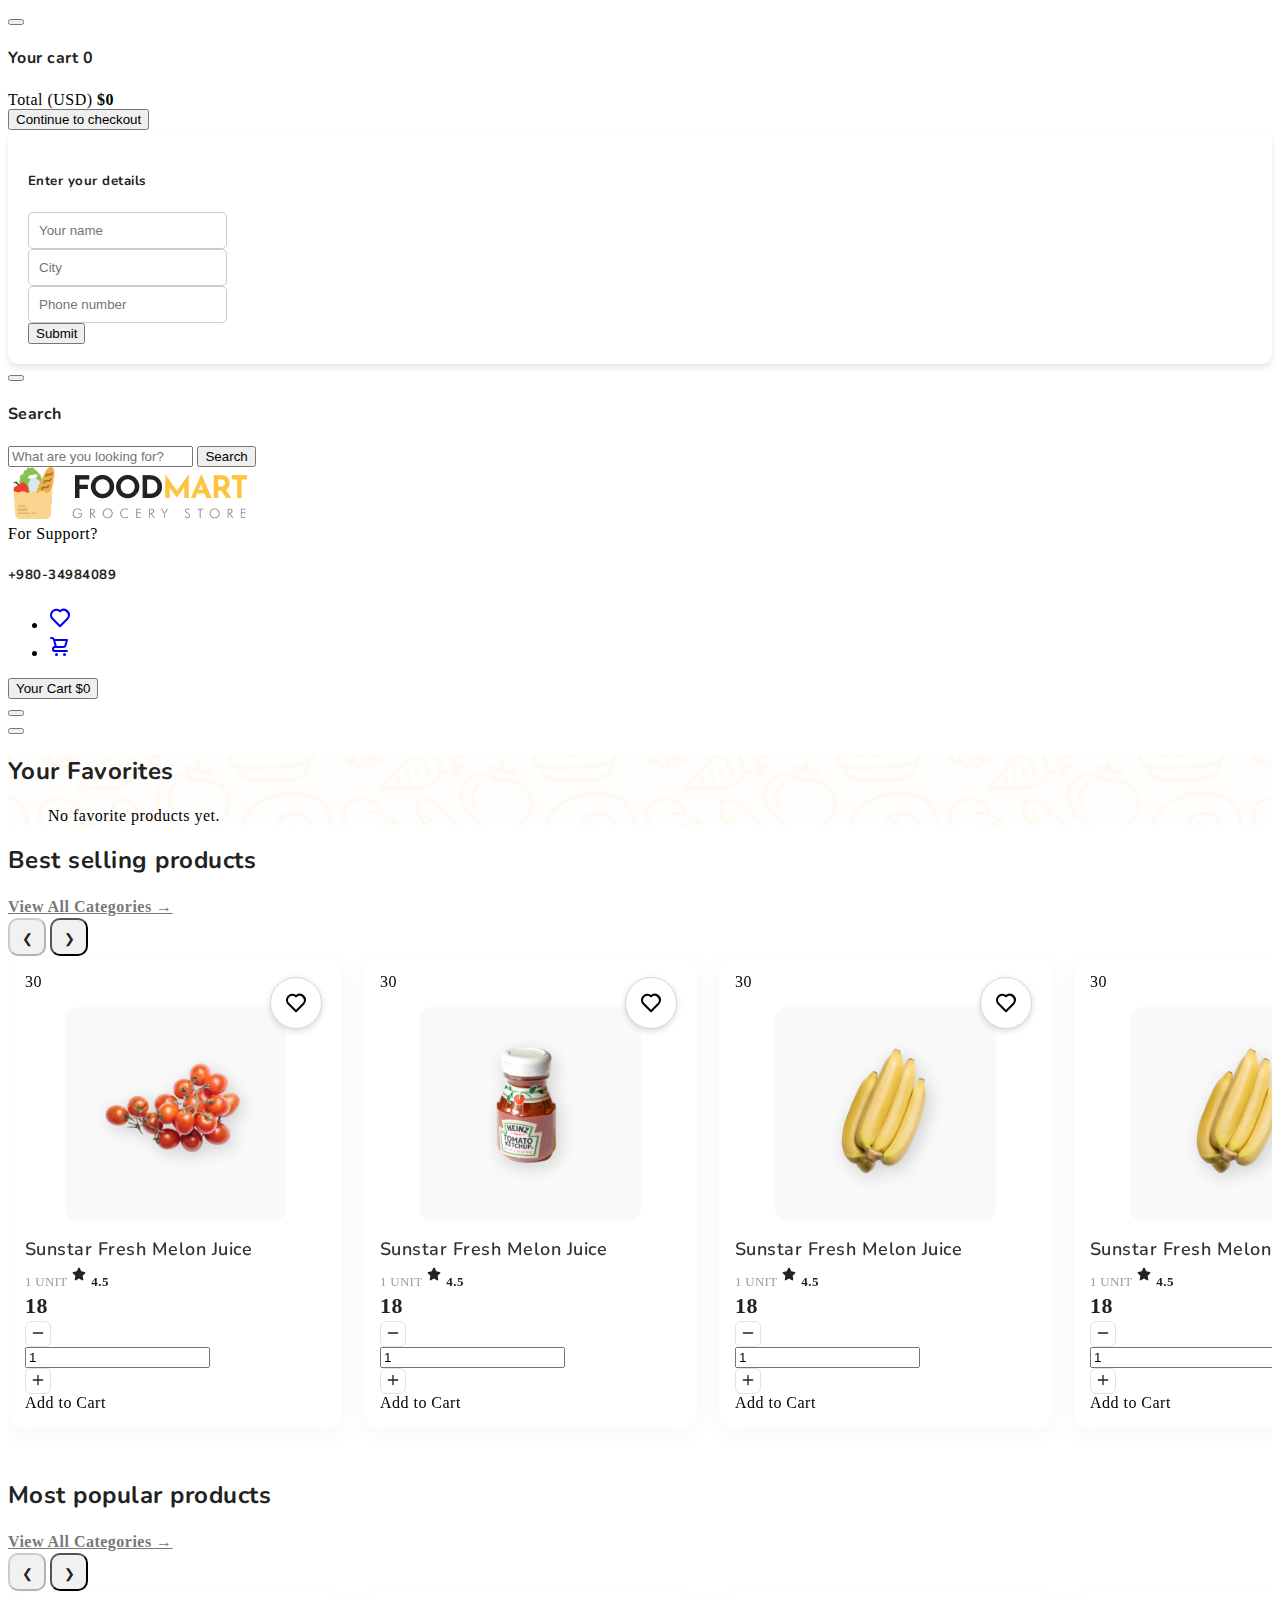
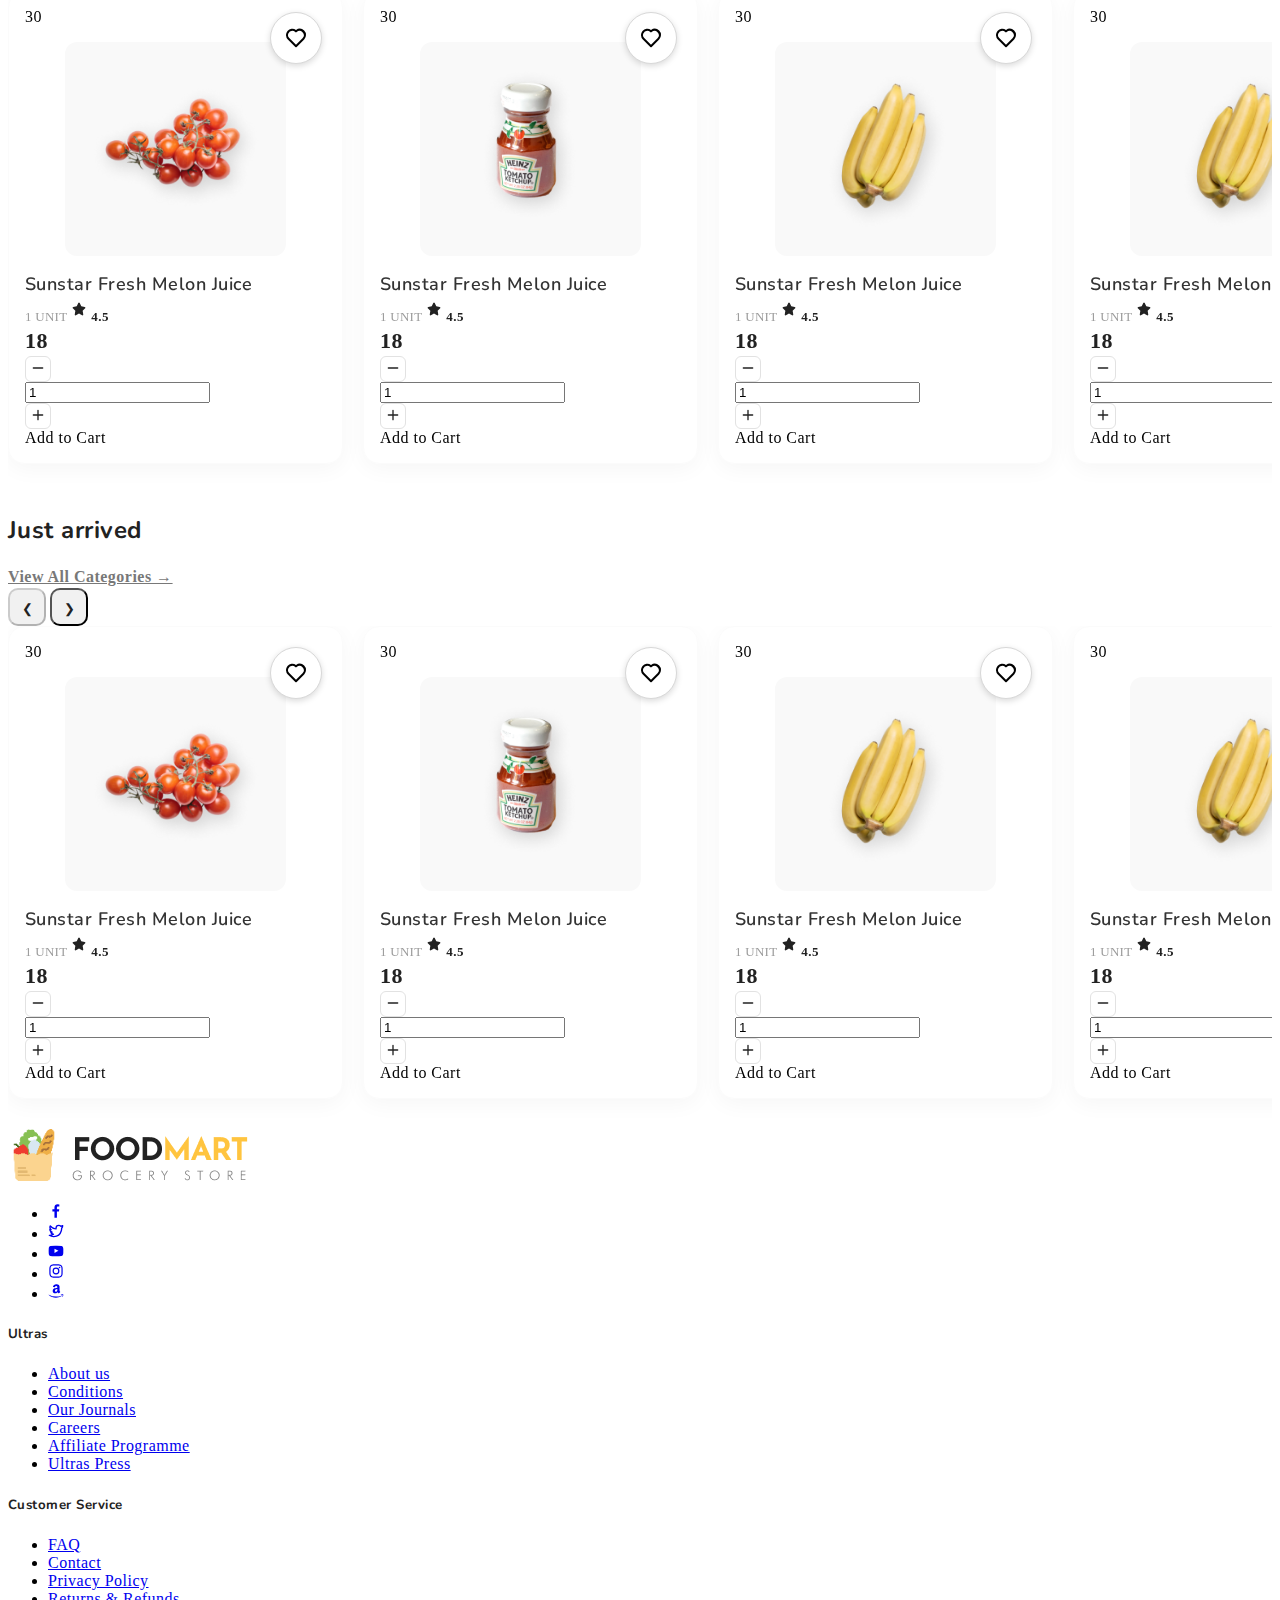
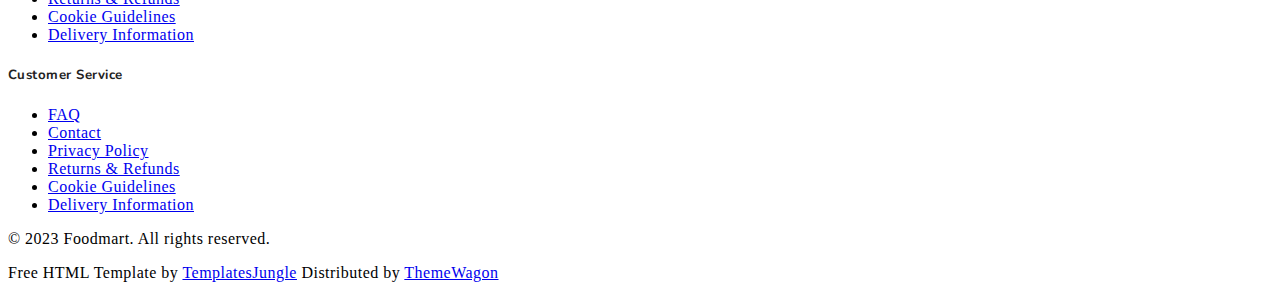
==== commit 929bd151: "feat: updeated cart form, discount form, fixed some bugs" ====
--- a/favorites.html
+++ b/favorites.html
@@ -306,7 +306,7 @@
       </div>
     </section>
 		
-		<footer class="py-5">
+    <footer class="py-5">
       <div class="container-fluid">
         <div class="row">
 
@@ -419,18 +419,7 @@
                 </li>
               </ul>
             </div>
-          </div>
-          <div class="col-lg-3 col-md-6 col-sm-6">
-            <div class="footer-menu">
-              <h5 class="widget-title">Subscribe Us</h5>
-              <p>Subscribe to our newsletter to get updates about our grand offers.</p>
-              <form class="d-flex mt-3 gap-0" role="newsletter">
-                <input class="form-control rounded-start rounded-0 bg-light" type="email" placeholder="Email Address" aria-label="Email Address">
-                <button class="btn btn-dark rounded-end rounded-0" type="submit">Subscribe</button>
-              </form>
-            </div>
-          </div>
-          
+          </div>   
         </div>
       </div>
     </footer>
